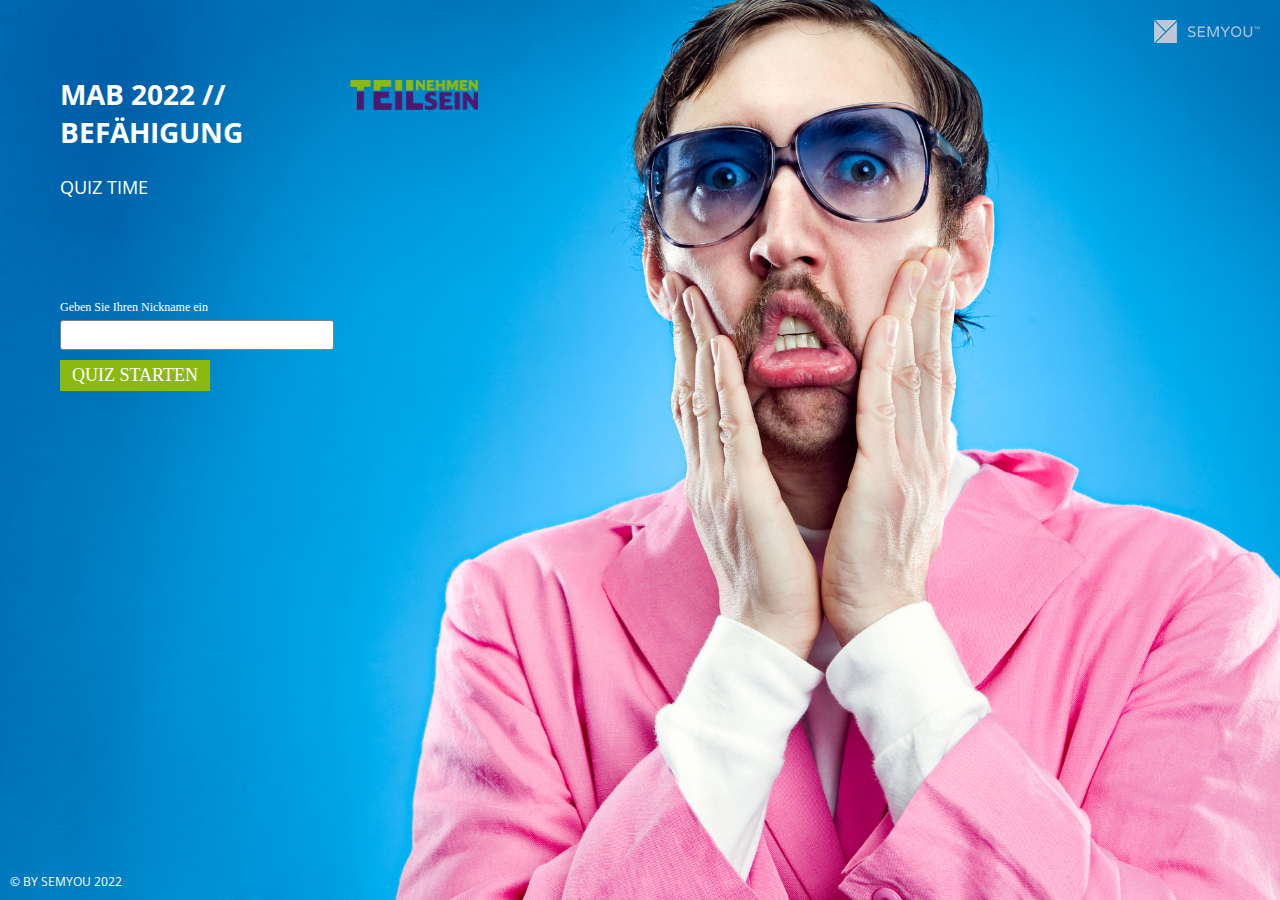
==== index.html @ be143d71 "added image" ====
<!DOCTYPE html>
<html lang="en">

<head>
  <meta charset="UTF-8">
  <meta http-equiv="X-UA-Compatible" content="IE=edge">
  <meta name="viewport" content="width=device-width, initial-scale=1.0">
  <title>Quiz</title>
  <link rel="stylesheet" href="style.css">
  <link rel="stylesheet" href="index.css">
  <script src="https://ajax.googleapis.com/ajax/libs/jquery/3.6.0/jquery.min.js"></script>

  <style>
    body {
      background-image: url("images/Wow.jpg");
      background-repeat: no-repeat;
      background-size: cover;
    }
  </style>

</head>
<body>

  <div class="welcome-page-semyou-logo">

  </div>

  <div class="welcome-page-teilsein-logo">

  </div>


  <div class="welcome-page-title">
    MAB 2022 // <br />
    BEFÄHIGUNG
  </div>

  <div class="welcome-page-quiz-time">
    QUIZ TIME
  </div>

  <div class="welcome-page-name-label">
    Geben Sie Ihren Nickname ein
  </div>

  <form action="quiz1" method="post">
    <div class="welcome-page-name">
      <input required type="text" name="name" value="" />
    </div>

    <div class="welcome-page-start-quiz-button">
      <button>
        QUIZ STARTEN
      </button>
    </div>
  </form>

  <div class="copy-right">
    © BY SEMYOU 2022
  </div>

  <script type="text/javascript" src="script.js"></script>
</body>
</html>
---- style.css ----
@import url('https://fonts.googleapis.com/css2?family=Open+Sans&display=swap');

html,
body {
  padding: 0;
  margin: 0;
  height: 100%;
  width: 100%;
  /*font-family:Arial, Helvetica, sans-serif;*/
  font-family: 'Open Sans', sans-serif;
}
---- index.css ----
.copy-right {
  color: #fff;
  position: absolute;
  bottom: 10px;
  left: 10px;
  font-size: 12px;
}

.welcome-page-semyou-logo {
  background-image: url("images/semyou-logo.png");
  height: 23px;
  width: 106px;
  position: absolute;
  top: 20px;
  right: 20px;
}

.welcome-page-teilsein-logo {
  background-image: url("images/TeilSeinPinkWhite.png");
  height: 30px;
  width: 145px;
  position: absolute;
  top: 80px;
  left: 350px;
  background-size: contain;
  background-repeat: no-repeat;
}

.welcome-page-title {
  font-size: 28px;
  color: white;
  font-weight: bold;
  position: absolute;
  top: 75px;
  left: 60px;
}

.welcome-page-quiz-time {
  font-size: 18px;
  color: white;
  position: absolute;
  top: 175px;
  left: 60px;
}

.welcome-page-name-label {
  font-size: 12px;
  color: white;
  font-family: 'Segoe UI';
  position: absolute;
  top: 300px;
  left: 60px;
}

.welcome-page-name {
  position: absolute;
  top: 320px;
  left: 60px;
}

  .welcome-page-name > input {
    height: 26px;
    border: 1px solid #808080;
    outline: none;
    font-size: 20px;
    font-weight: bold;
    text-indent: 8px;
    border-radius: 3px;
  }

.welcome-page-start-quiz-button {
  position: absolute;
  top: 360px;
  left: 60px;
}

  .welcome-page-start-quiz-button > button {
    background-color: #8bb90f;
    border: none;
    padding: 5px 12px;
    color: white;
    font-family: Calibri;
    font-size: 18px;
    cursor: pointer;
  }



    .welcome-page-start-quiz-button > button:hover {
      transform: scale(1.05);
      transition: all 0.25s;
    }
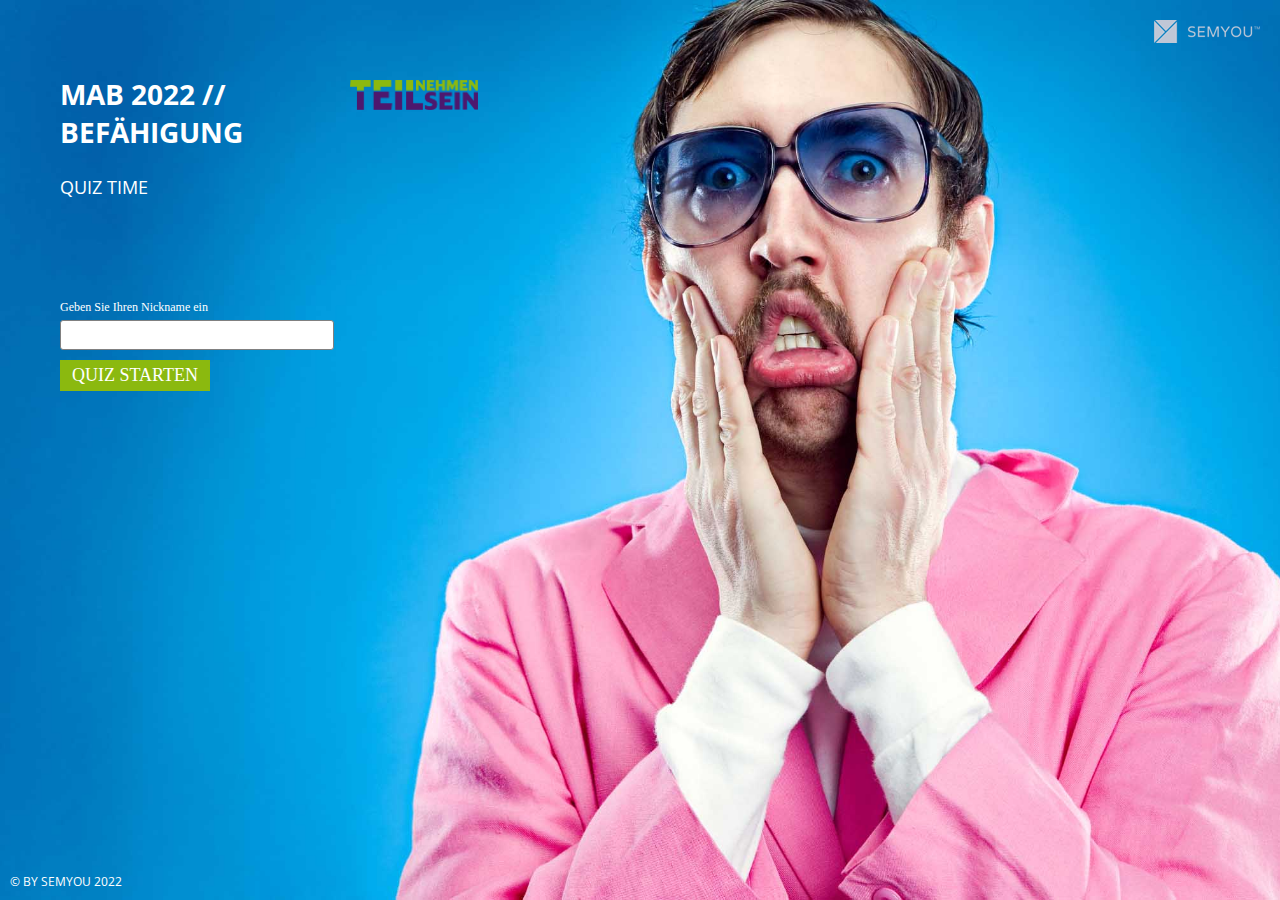
==== commit d42d1b62: "modified" ====
(no text change in the page or its own stylesheets)
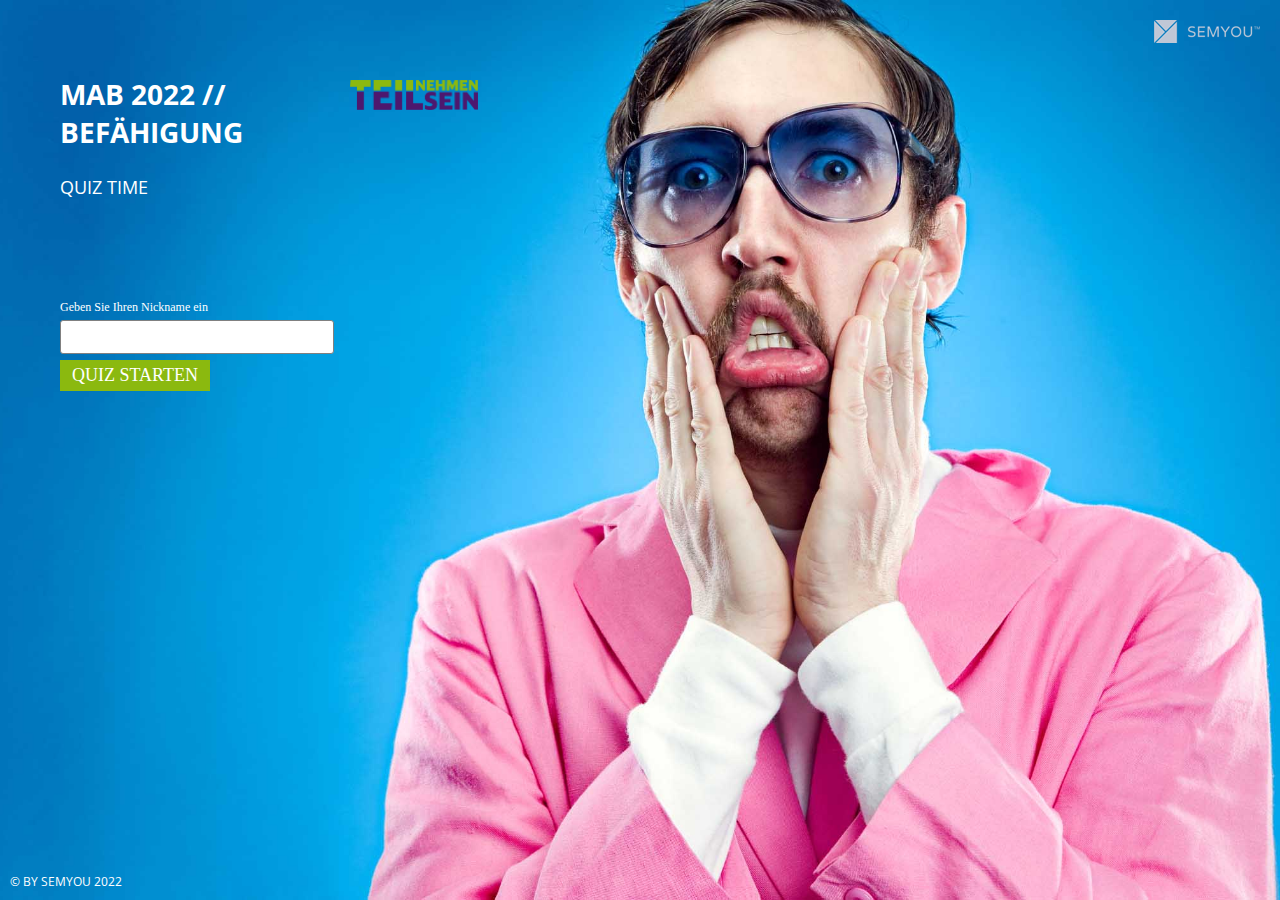
==== commit 87296590: "added confetti, result calculation, enter on name, responsive" ====
--- a/index.html
+++ b/index.html
@@ -15,6 +15,7 @@
       background-image: url("images/Wow.jpg");
       background-repeat: no-repeat;
       background-size: cover;
+      background-position: 40% 0;
     }
   </style>
 
@@ -43,17 +44,17 @@
     Geben Sie Ihren Nickname ein
   </div>
 
-  <form action="quiz1" method="post">
+  <!--<form action="#" method="post">-->
     <div class="welcome-page-name">
-      <input required type="text" name="name" value="" />
+      <input spellcheck="false" type="text" name="name" value="" onkeypress="goToQuizByPressingEnter(event)"/>
     </div>
 
     <div class="welcome-page-start-quiz-button">
-      <button>
+      <button onclick="goToQuiz()">
         QUIZ STARTEN
       </button>
     </div>
-  </form>
+  <!--</form>-->
 
   <div class="copy-right">
     © BY SEMYOU 2022
--- a/style.css
+++ b/style.css
@@ -6,6 +6,5 @@
   margin: 0;
   height: 100%;
   width: 100%;
-  /*font-family:Arial, Helvetica, sans-serif;*/
-  font-family: 'Open Sans', sans-serif;
-}
+  font-family: 'Open Sans', sans-serif;  
+}--- a/index.css
+++ b/index.css
@@ -4,6 +4,12 @@
   bottom: 10px;
   left: 10px;
   font-size: 12px;
+}
+
+@media only screen and (max-height: 500px) {
+  .copy-right {
+    display:none;
+  }
 }
 
 .welcome-page-semyou-logo {
@@ -59,7 +65,7 @@
 }
 
   .welcome-page-name > input {
-    height: 26px;
+    height: 30px;
     border: 1px solid #808080;
     outline: none;
     font-size: 20px;
